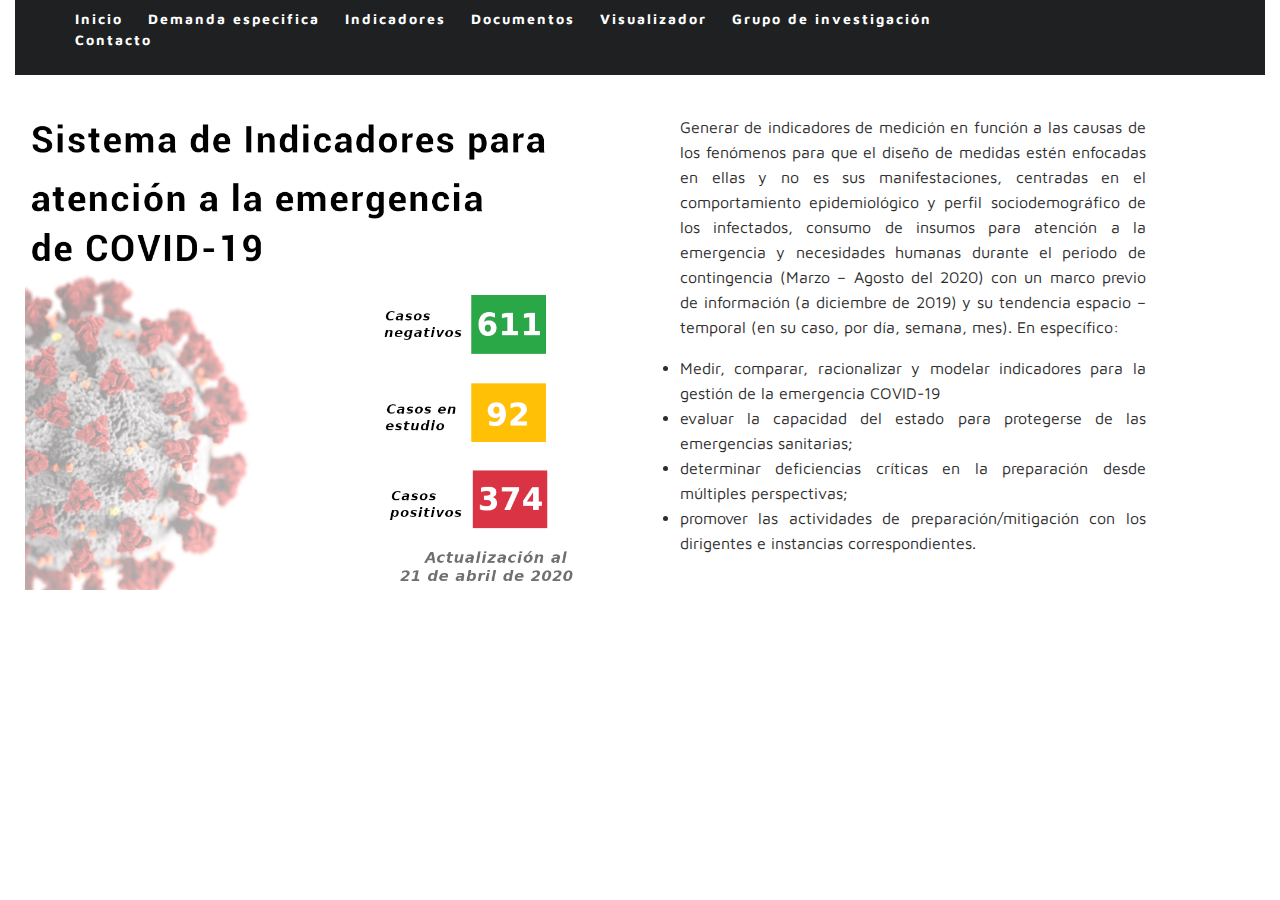
==== index.html @ 3a81c6f1 "deploy32" ====
<!DOCTYPE html>
<html lang="es">
<head>
    <meta charset="UTF-8">
    <meta name="viewport" content="width=device-width, initial-scale=1.0">
    <link rel="stylesheet" href="https://stackpath.bootstrapcdn.com/bootstrap/4.3.1/css/bootstrap.min.css" integrity="sha384-ggOyR0iXCbMQv3Xipma34MD+dH/1fQ784/j6cY/iJTQUOhcWr7x9JvoRxT2MZw1T" crossorigin="anonymous">
    <link rel="stylesheet" href="https://fonts.googleapis.com/css?family=Maven+Pro:400,500,700%7CWork+Sans:400,500">
    <link rel="stylesheet" href="css/index.css" type="text/css">
    <title>Proyecto COVID-19</title>
</head>
<body>
    <!-- Contenedor principal -->
    <div class="container-fluid"> 
        <!-- Navegacion -->
        <header> 
            <div class="navbar navbar-expand-lg">
                <a class="" href="http://www.uqroo.mx/">
                <img alt="" src="images/LOGOW.png" style="max-width:400px; margin-left: 4px;"></a>
                <nav>
                    <ul>
                    <li><a href="index.html">Inicio</a></li>
                    <li><a href="proyecto.html">Demanda especifica</a></li>
                    <li> <a href="indicadores.html">Indicadores</a></li>
                    <li> <a href="documentos.html">Documentos</a></li>
                    <li> <a href="https://arcg.is/1Oqzi9">Visualizador</a></li>
                    <li><a href="participantes.html">Grupo de investigación</a></li>
                    <li> <a href="contacto.html">Contacto</a></li>
                    </ul>
                </nav>
            </div>
        </header>
    </div>
    <div class="row">

        <div class="col-md-6 text_column">
            <a class="" href="https://arcg.is/1Oqzi9">
            <img alt="" src="images/banner_mini_21_04_2.png" style="figure-img; max-width:96%; align=center"></a>
    
        </div>

        <div class="col-md-5 text_column">
            <p>Generar de indicadores de medición en función a las causas de los fenómenos para que el 
                diseño de medidas estén enfocadas en ellas y no es sus manifestaciones, centradas en el 
                comportamiento epidemiológico y perfil sociodemográfico de los infectados, consumo de 
                insumos para atención a la emergencia y necesidades humanas durante el periodo de 
                contingencia (Marzo – Agosto del 2020) con un marco previo de información (a diciembre 
                de 2019) y su tendencia espacio – temporal (en su caso, por día, semana, mes). 
                En específico:</p>
            <li>Medir, comparar, racionalizar y modelar indicadores para la gestión de la emergencia COVID-19</li>
            <li>evaluar la capacidad del estado para protegerse de las emergencias sanitarias;</li>
            <li>determinar deficiencias críticas en la preparación desde múltiples perspectivas;</li>
            <li>promover las actividades de preparación/mitigación con los dirigentes e instancias correspondientes.</li>
        </div>
        <div class="col-md-1">

        </div>
        <!--
        <div class="col-md-2">
            <a class="" href="http://dci.uqroo.mx/cig/">
            <img alt="" src="images/CIG.png" style="banner; max-width:250px; margin-left: 4px; padding-top: 40px;"></a>
            <a class="" href="http://ourbano.uqroo.mx">
            <img alt="" src="images/ourm.jpg" style="banner; max-width:250px; margin-left: 4px;"></a>
            <a class="" href="https://www.worldorganizationinstitute.com">
            <img alt="" src="images/WOI.png " style="banner; max-width:250px; min-width: 250px; margin-left: 4px;"></a>
        </div>
        -->
    </div>
    
</body>
</html>
---- css/index.css ----
@charset "UTF-8";
/* Body */
body {
	margin: 0;
	font-family: 'Maven Pro';
	background-color: #ffffff;
	margin-top: 0px;
	margin-right: 0px;
	margin-bottom: 0px;
	margin-left: 0px;
	font-style: normal;
	font-weight: 400;
}

/* Container */
.container {
	width: 100%;
	margin-left: 0px;
	margin-right: 0px;
	height: 1000px;
	background-color: #801515;
}
/* Navigation */
header {
	width: 100%;
	height: auto;
	background-color: #1e2022;
	border-bottom: 1px solid #1e2022;
}
.logo {
	color: #fff;
	font-weight: bold;
	text-align: undefined;
	width: 10%;
	float: left;
	margin-top: 15px;
	margin-left: 25px;
	letter-spacing: 4px;
}
nav {
	float: right;
	width: 80%;
	text-align: right;
	margin-right: 25px;
}
header nav ul {
	list-style: none;
	float: right;
}
nav ul li {
	float: left;
	color: #FFFFFF;
	font-size: 14px;
	text-align: left;
	margin-right: 25px;
	letter-spacing: 2px;
	font-weight: bold;
	transition: all 0.3s linear;
}
ul li a {
	color: #FFFFFF;
	text-decoration: none;
}
ul li:hover a {
	color: #2C9AB7;
}
.hero_header {
	color: #FFFFFF;
	text-align: center;
	margin-top: 0px;
	margin-right: 0px;
	margin-bottom: 0px;
	margin-left: 0px;
	letter-spacing: 4px;
}
/* Hero Section */
.hero {
	background-color: #B3B3B3;
	padding-top: 150px;
	padding-bottom: 150px;
}
.light {
	font-weight: bold;
	color: #717070;
}
.tagline {
	text-align: center;
	color: #FFFFFF;
	margin-top: 4px;
	font-weight: lighter;
	text-transform: uppercase;
	letter-spacing: 1px;
}
/* About Section */
.text_column {
	width: 100%;
	text-align: justify;
	font-weight: lighter;
	line-height: 25px;
	float: left;
	padding-top: 40px;
	padding-left: 40px;
	padding-right: 40px;
	color: rgb(44, 44, 44);
}
.about {
	padding-left: 25px;
	padding-right: 25px;
	padding-top: 35px;
	display: inline-block;
	background-color: #FFFFFF;
	margin-top: 0px;
}
/* Stats Gallery */
.stats {
	color: #717070;
	margin-bottom: 5px;
}
.gallery {
	clear: both;
	display: inline-block;
	width: 100%;
	background-color: #FFFFFF;
	/* [disabled]min-width: 400px;
*/
	padding-bottom: 35px;
	padding-top: 0px;
	margin-top: -5px;
	margin-bottom: 0px;
}
.thumbnail {
	width: 25%;
	text-align: center;
	float: left;
	margin-top: 35px;
}
.gallery .thumbnail h4 {
	margin-top: 5px;
	margin-right: 5px;
	margin-bottom: 5px;
	margin-left: 5px;
	color: #52BAD5;
}
.gallery .thumbnail p {
	margin-top: 0px;
	margin-right: 0px;
	margin-bottom: 0px;
	margin-left: 0px;
	color: #A3A3A3;
}
/* Parallax Section */
.banner {
	background-color: #2D9AB7;
	background-image: url(file:///C|/Users/Daniel/AppData/Roaming/Adobe/Dreamweaver%20CC%202019/es_ES/Configuration/Temp/Assets/eam5514.tmp/images/parallax.png);
	height: 400px;
	background-attachment: fixed;
	background-size: cover;
	background-repeat: no-repeat;
}
.parallax {
	color: #FFFFFF;
	text-align: right;
	padding-right: 100px;
	padding-top: 110px;
	letter-spacing: 2px;
	margin-top: 0px;
}
.parallax_description {
	color: #FFFFFF;
	text-align: right;
	padding-right: 100px;
	width: 30%;
	float: right;
	font-weight: lighter;
	line-height: 23px;
	margin-top: 0px;
	margin-right: 0px;
	margin-bottom: 0px;
	margin-left: 0px;
}
/* More info */
footer {
	background-color: #FFFFFF;
	padding-bottom: 35px;
}
.footer_column {
	width: 50%;
	text-align: center;
	padding-top: 30px;
	float: left;
}
footer .footer_column h3 {
	color: #B3B3B3;
	text-align: center;
}
footer .footer_column p {
	color: #717070;
	background-color: #FFFFFF;
}
.cards {
	width: 100%;
	height: auto;
	max-width: 400px;
	max-height: 200px;
}
footer .footer_column p {
	padding-left: 30px;
	padding-right: 30px;
	text-align: justify;
	line-height: 25px;
	font-weight: lighter;
	margin-left: 20px;
	margin-right: 20px;
}
.button {
	width: 200px;
	margin-top: 40px;
	margin-right: auto;
	margin-bottom: auto;
	margin-left: auto;
	padding-top: 20px;
	padding-right: 10px;
	padding-bottom: 20px;
	padding-left: 10px;
	text-align: center;
	vertical-align: middle;
	border-radius: 0px;
	text-transform: uppercase;
	font-weight: bold;
	letter-spacing: 2px;
	border: 3px solid #FFFFFF;
	color: #FFFFFF;
	transition: all 0.3s linear;
}
.button:hover {
	background-color: #FEFEFE;
	color: #C4C4C4;
	cursor: pointer;
}
.copyright {
	text-align: center;
	padding-top: 20px;
	padding-bottom: 20px;
	background-color: #717070;
	color: #FFFFFF;
	text-transform: uppercase;
	font-weight: lighter;
	letter-spacing: 2px;
	border-top-width: 2px;
}
.footer_banner {
	background-color: #B3B3B3;
	padding-top: 60px;
	padding-bottom: 60PX;
	margin-bottom: 0px;
	background-image: url(file:///C|/Users/Daniel/AppData/Roaming/Adobe/Dreamweaver%20CC%202019/es_ES/Configuration/Temp/Assets/eam5514.tmp/images/pattern.png);
	background-repeat: repeat;
}
footer {
	display: inline-block;
}
.hidden {
	display: none;
}

/* Mobile */
@media (max-width: 320px) {
.logo {
	width: 100%;
	text-align: center;
	margin-top: 13px;
	margin-right: 0px;
	margin-bottom: 0px;
	margin-left: 0px;
}
.container header nav {
	margin-top: 0px;
	margin-right: 0px;
	margin-bottom: 0px;
	margin-left: 0px;
	width: 100%;
	float: none;
	display: none;
}
header nav ul {
}
nav ul li {
	margin-top: 0px;
	margin-right: 0px;
	margin-bottom: 0px;
	margin-left: 0px;
	width: 100%;
	text-align: center;
}
.text_column {
	width: 100%;
	text-align: justify;
	padding-top: 0px;
	padding-right: 0px;
	padding-bottom: 0px;
	padding-left: 0px;
}
.thumbnail {
	width: 100%;
}
.footer_column {
	width: 100%;
	margin-top: 0px;
}
.parallax {
	text-align: center;
	margin-top: 0px;
	margin-right: 0px;
	margin-bottom: 0px;
	margin-left: 0px;
	padding-top: 40%;
	padding-right: 0px;
	padding-bottom: 0px;
	padding-left: 0px;
	width: 100%;
	font-size: 18px;
}
.parallax_description {
	padding-top: 0px;
	padding-right: 0px;
	padding-bottom: 0px;
	padding-left: 0px;
	width: 90%;
	margin-top: 25px;
	margin-right: 0px;
	margin-bottom: 0px;
	margin-left: 12px;
	float: none;
	text-align: center;
}
.banner {
	background-color: #2D9AB7;
	background-image: none;
}
.tagline {
	margin-top: 20px;
	line-height: 22px;
}
.hero_header {
	padding-left: 10px;
	padding-right: 10px;
	line-height: 22px;
	text-align: center;
}
}

/* Small Tablets */
@media (min-width: 321px)and (max-width: 767px) {
.logo {
	width: 100%;
	text-align: center;
	margin-top: 13px;
	margin-right: 0px;
	margin-bottom: 0px;
	margin-left: 0px;
	color: #043745;
}
.container header nav {
	margin-top: 0px;
	margin-right: 0px;
	margin-bottom: 0px;
	margin-left: 0px;
	width: 100%;
	float: none;
	overflow: auto;
	display: inline-block;
	background: #52bad5;
}
header nav ul {
	padding: 0px;
	float: none;
}
nav ul li {
	margin-top: 0px;
	margin-right: 0px;
	margin-bottom: 0px;
	margin-left: 0px;
	width: 100%;
	text-align: center;
	padding-top: 8px;
	padding-bottom: 8px;
}
.text_column {
	width: 100%;
	text-align: left;
	padding-top: 0px;
	padding-right: 0px;
	padding-bottom: 0px;
	padding-left: 0px;
}
.thumbnail {
	width: 100%;
}
.footer_column {
	width: 100%;
	margin-top: 0px;
}
.parallax {
	text-align: center;
	margin-top: 0px;
	margin-right: 0px;
	margin-bottom: 0px;
	margin-left: 0px;
	padding-top: 40%;
	padding-right: 0px;
	padding-bottom: 0px;
	padding-left: 0px;
	width: 100%;
	font-size: 18px;
}
.parallax_description {
	padding-top: 0px;
	padding-right: 0px;
	padding-bottom: 0px;
	padding-left: 0px;
	margin-top: 30%;
	margin-right: 0px;
	margin-bottom: 0px;
	margin-left: 0px;
	float: none;
	width: 100%;
	text-align: center;
}
.thumbnail {
	width: 50%;
}
.parallax {
	margin-top: 0px;
	margin-right: 0px;
	margin-bottom: 0px;
	margin-left: 0px;
	padding-right: 0px;
	padding-bottom: 0px;
	padding-left: 0px;
	padding-top: 20%;
}
.parallax_description {
	margin-top: 0px;
	margin-right: 0px;
	margin-bottom: 0px;
	margin-left: 0px;
	width: 100%;
	padding-top: 30px;
}
.banner {
	padding-left: 20px;
	padding-right: 20px;
}
.footer_column {
	width: 100%;
}
}

/* Small Desktops */
@media (min-width: 768px) and (max-width: 1096px) {
.text_column {
	width: 100%;
}
.thumbnail {
	width: 50%;
}
.text_column {
	width: 100%;
	margin-top: 0px;
	margin-right: 0px;
	margin-bottom: 0px;
	margin-left: 0px;
	padding-top: 0px;
	padding-right: 0px;
	padding-bottom: 0px;
	padding-left: 0px;
}
.banner {
	margin-top: 0px;
	padding-top: 0px;
}
}
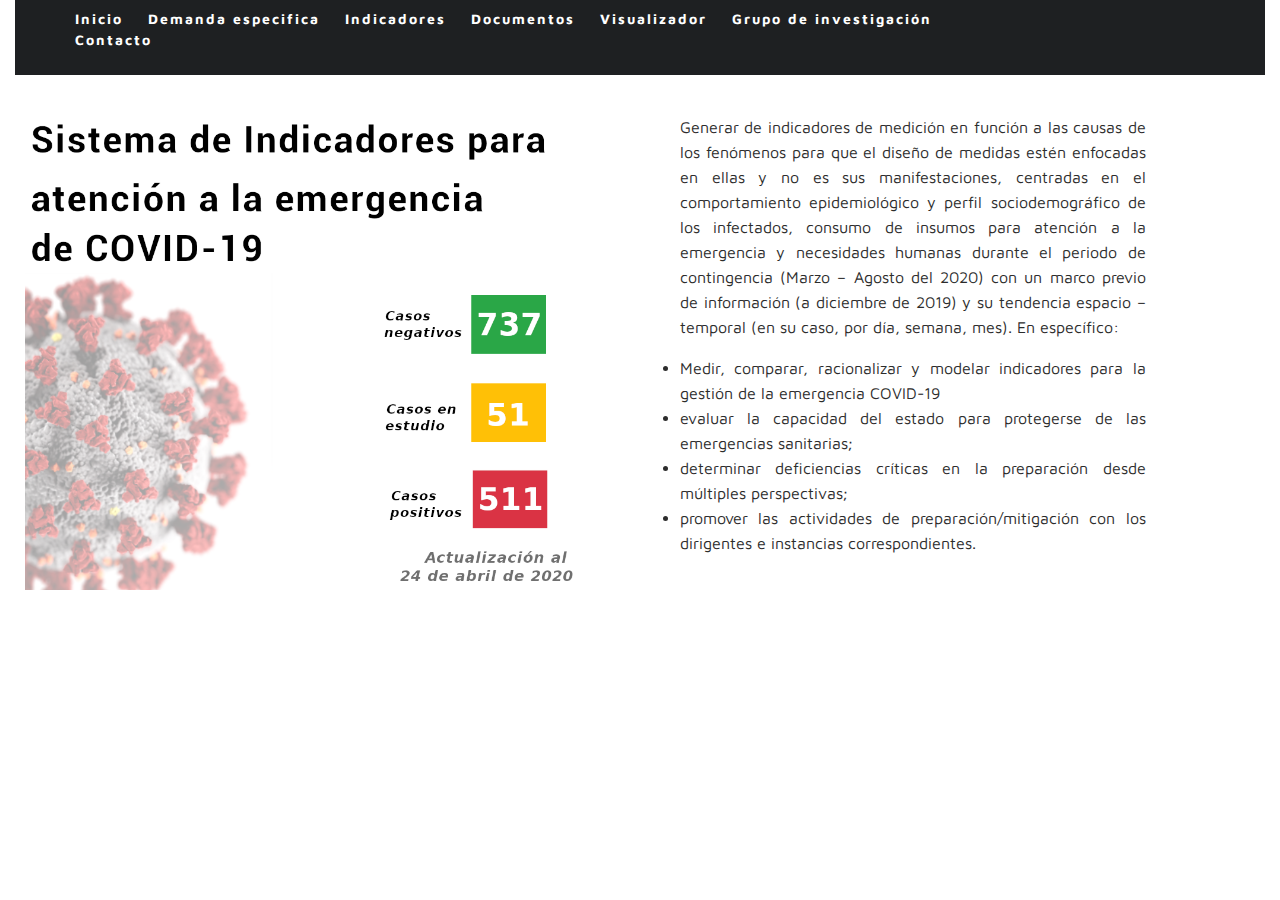
==== commit 308b6da7: "deploy35" ====
--- a/index.html
+++ b/index.html
@@ -34,7 +34,7 @@
 
         <div class="col-md-6 text_column">
             <a class="" href="https://arcg.is/1Oqzi9">
-            <img alt="" src="images/banner_mini_21_04_2.png" style="figure-img; max-width:96%; align=center"></a>
+            <img alt="" src="images/banner_mini_24_04_2.png" style="figure-img; max-width:96%; align=center"></a>
     
         </div>
 
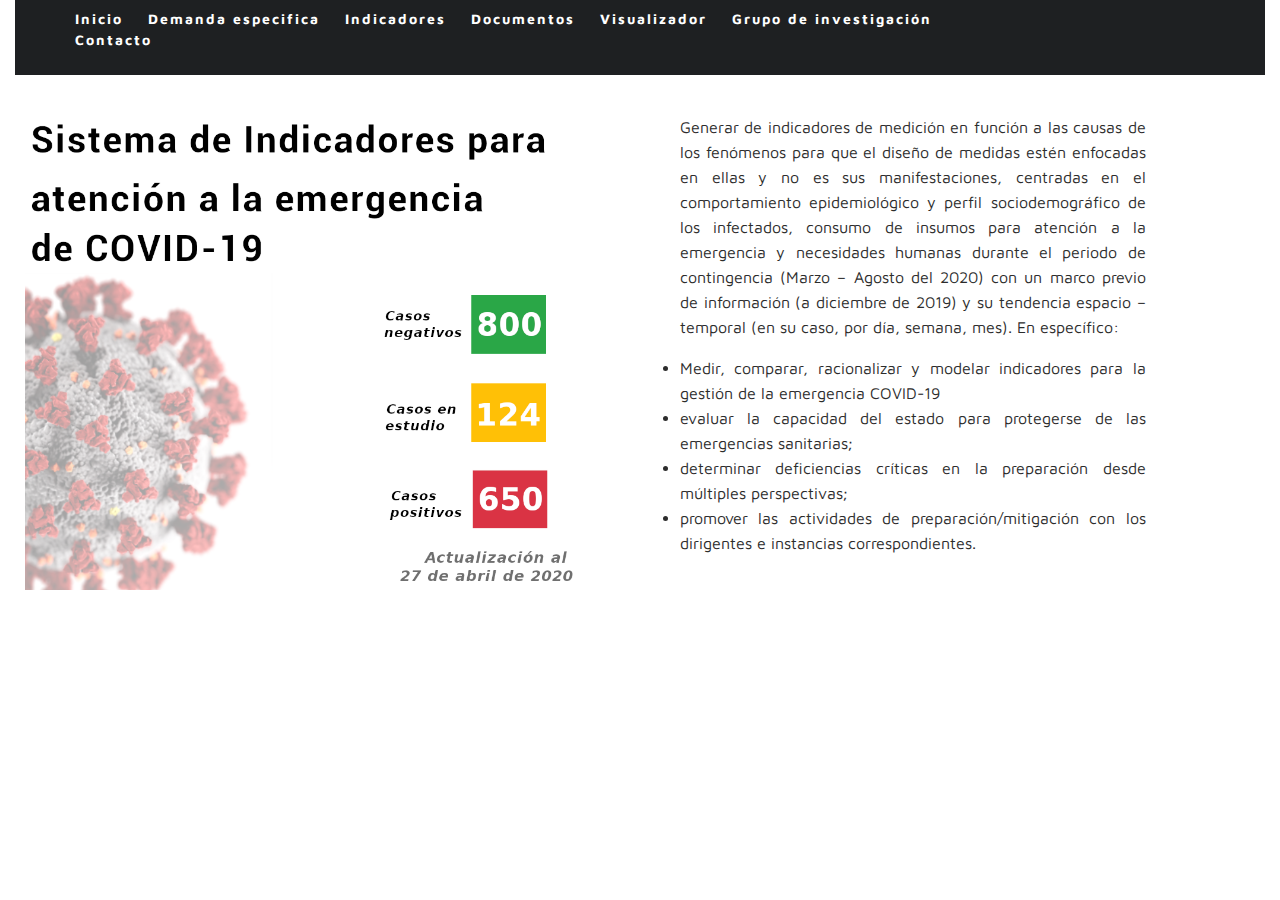
==== commit e4c9f572: "deploy 46" ====
--- a/index.html
+++ b/index.html
@@ -34,7 +34,7 @@
 
         <div class="col-md-6 text_column">
             <a class="" href="https://arcg.is/1Oqzi9">
-            <img alt="" src="images/banner_mini_24_04_2.png" style="figure-img; max-width:96%; align=center"></a>
+            <img alt="" src="images/banner_mini_27_04_2.png" style="figure-img; max-width:96%; align = center"></a>
     
         </div>
 
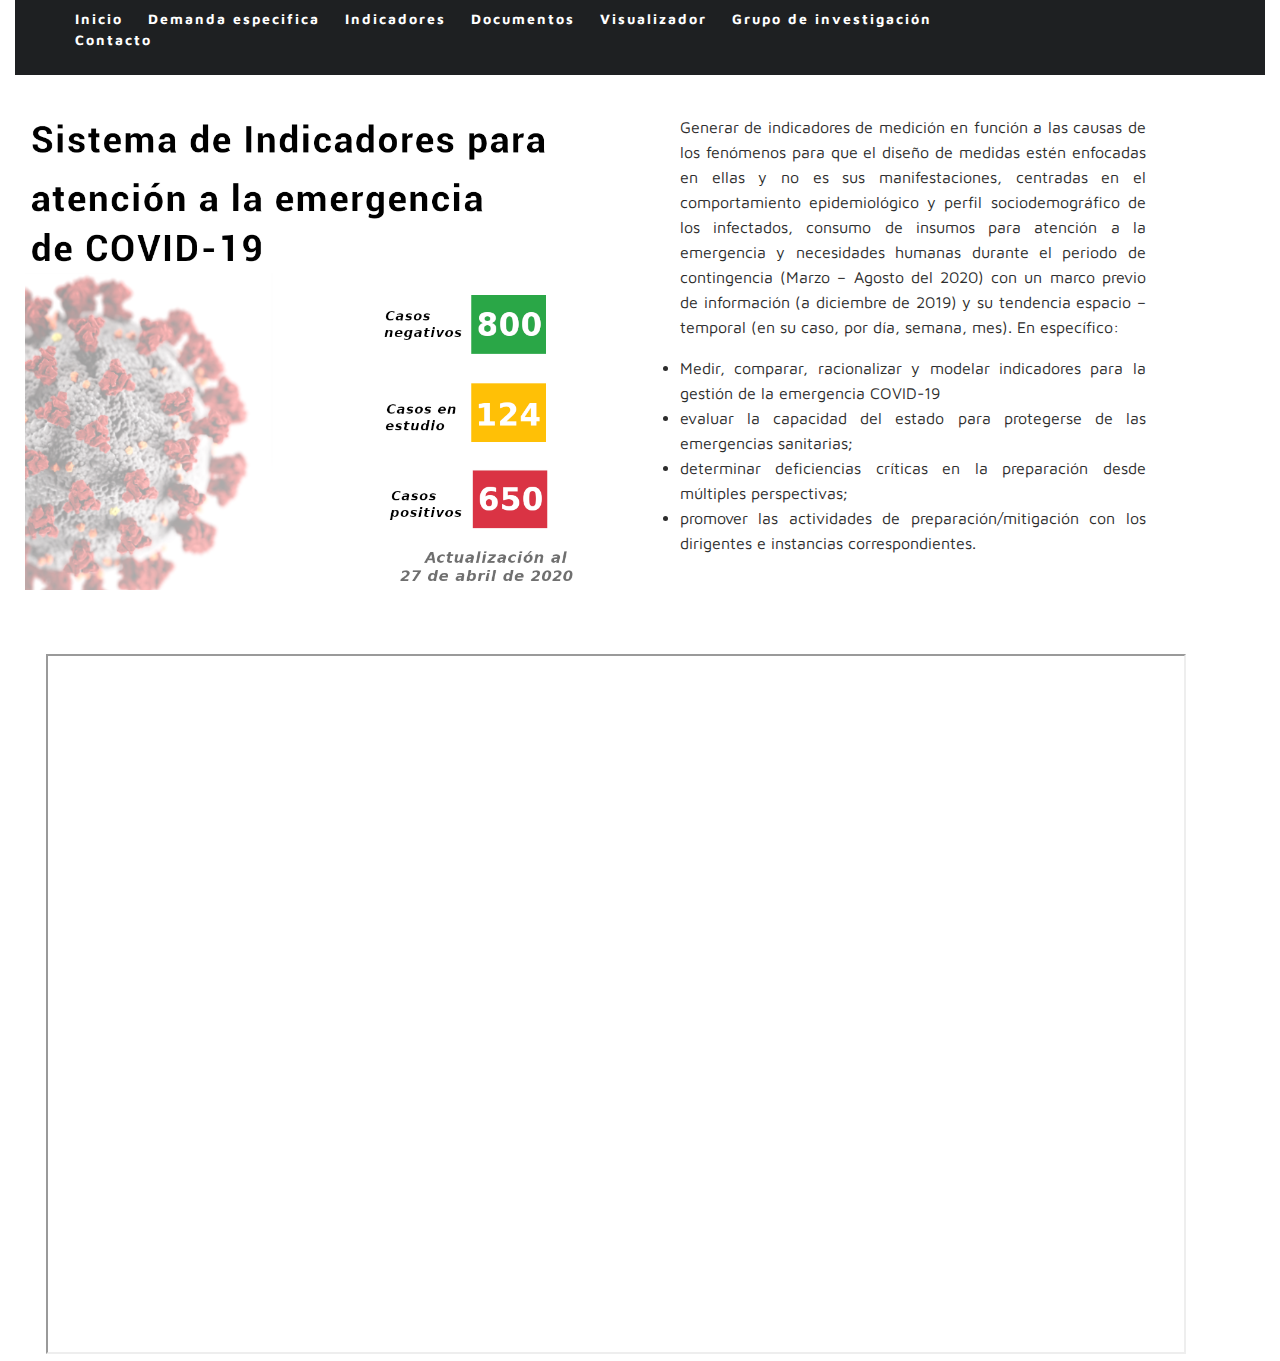
==== commit 72b9f8d7: "deploy50" ====
--- a/index.html
+++ b/index.html
@@ -65,6 +65,9 @@
         </div>
         -->
     </div>
-    
+    <br>
+    <div class="col-md-12 text_column">
+        <iframe src="https://arcg.is/1Oqzi9"  style= "margin-left: 6px;" width="95%" height="700" scrolling="auto"></iframe>
+    </div>
 </body>
 </html>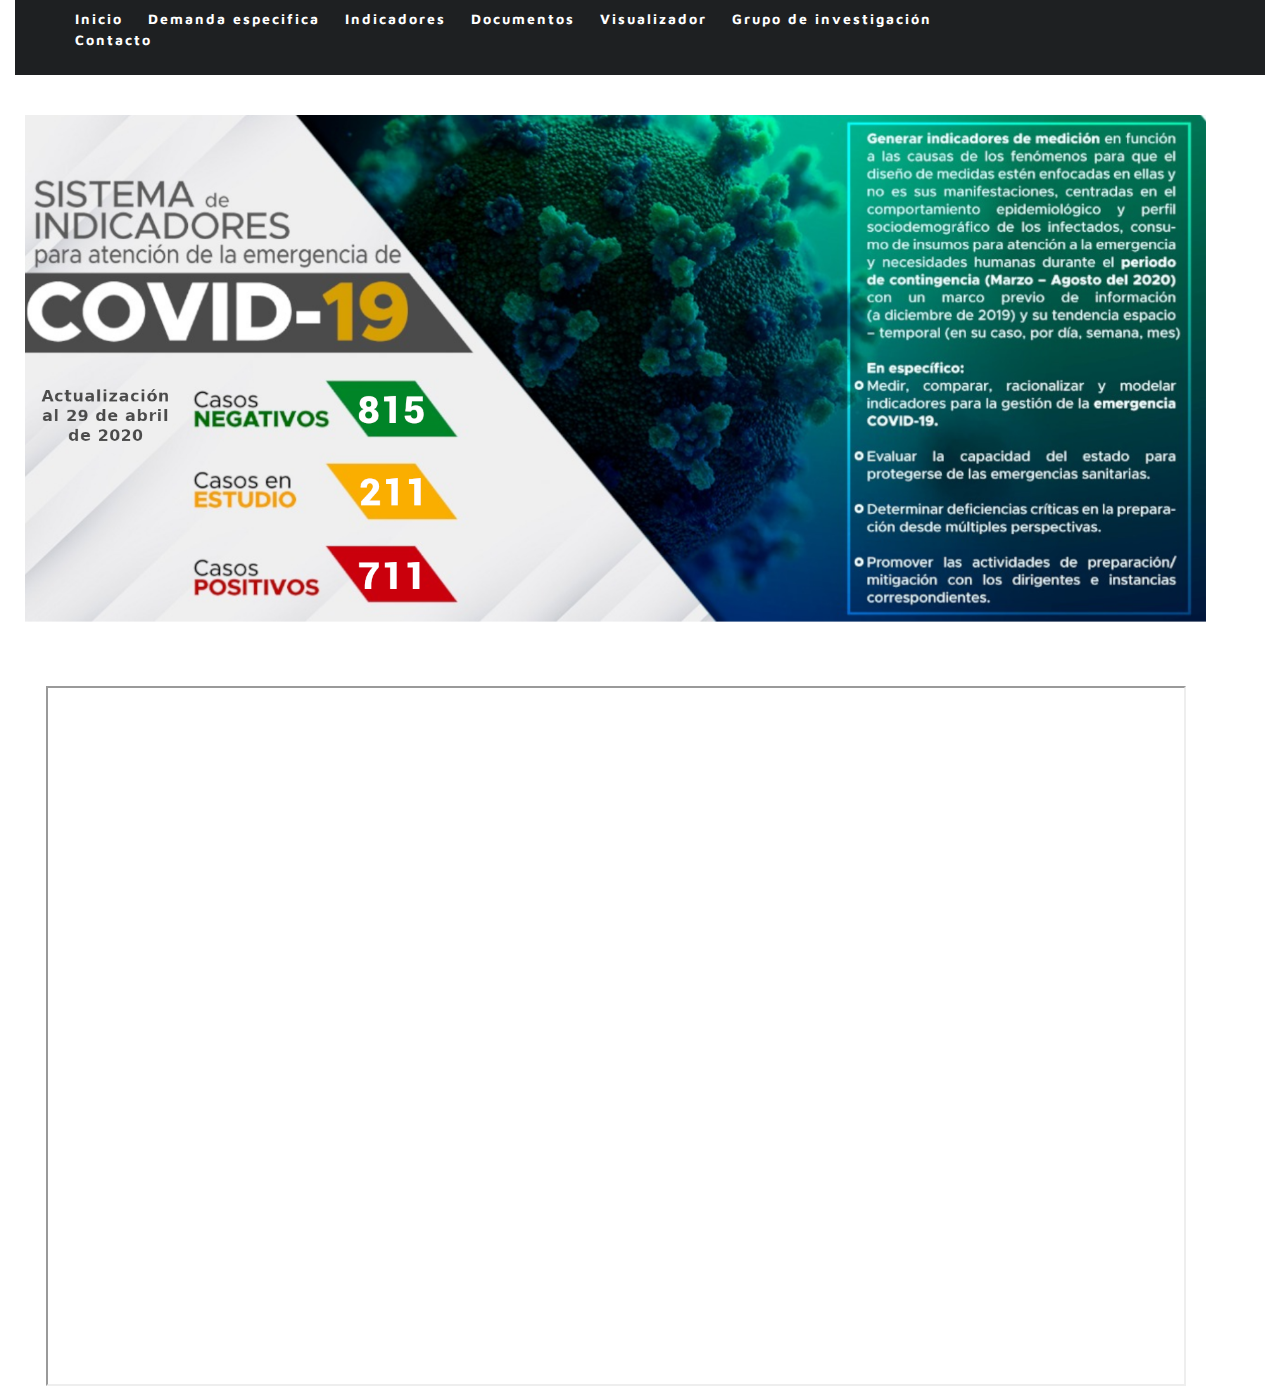
==== commit 9e374112: "cambio de rama" ====
--- a/index.html
+++ b/index.html
@@ -32,12 +32,13 @@
     </div>
     <div class="row">
 
-        <div class="col-md-6 text_column">
+        <div class="col-md-12 text_column">
             <a class="" href="https://arcg.is/1Oqzi9">
-            <img alt="" src="images/banner_mini_27_04_2.png" style="figure-img; max-width:96%; align = center"></a>
+            <img alt="" src="images/banner_29_04_2.png" style="figure-img; max-width:96%; align = center"></a>
     
         </div>
 
+        <!--
         <div class="col-md-5 text_column">
             <p>Generar de indicadores de medición en función a las causas de los fenómenos para que el 
                 diseño de medidas estén enfocadas en ellas y no es sus manifestaciones, centradas en el 
@@ -54,6 +55,7 @@
         <div class="col-md-1">
 
         </div>
+        -->
         <!--
         <div class="col-md-2">
             <a class="" href="http://dci.uqroo.mx/cig/">
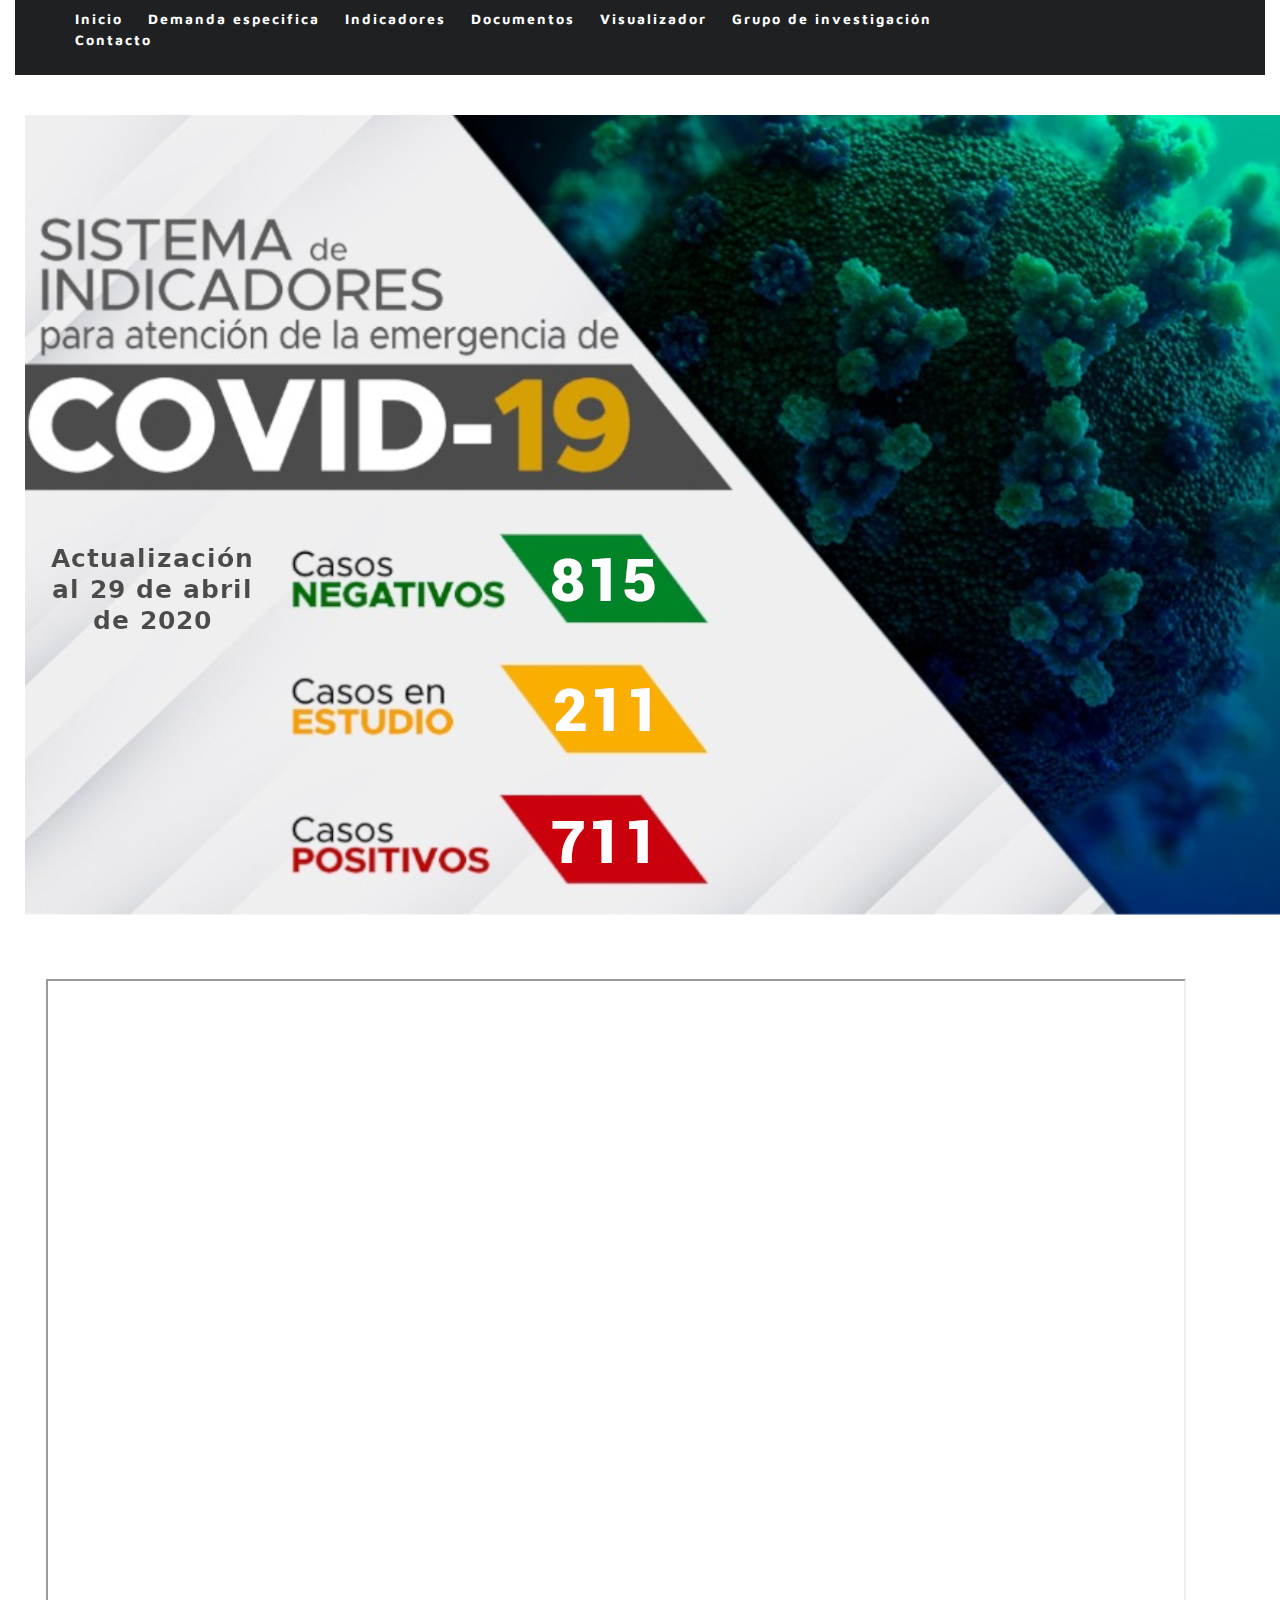
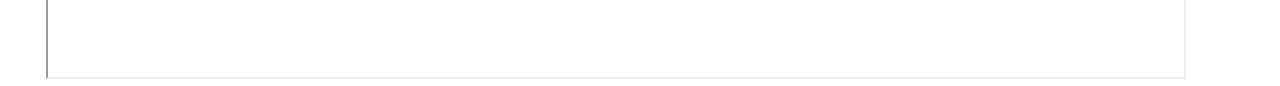
==== commit a2eb255e: "deploy52" ====
--- a/index.html
+++ b/index.html
@@ -34,7 +34,7 @@
 
         <div class="col-md-12 text_column">
             <a class="" href="https://arcg.is/1Oqzi9">
-            <img alt="" src="images/banner_29_04_2.png" style="figure-img; max-width:96%; align = center"></a>
+            <img alt="" src="images/banner_29_04_2.png" style="figure-img; max-width=96%; align = center"></a>
     
         </div>
 
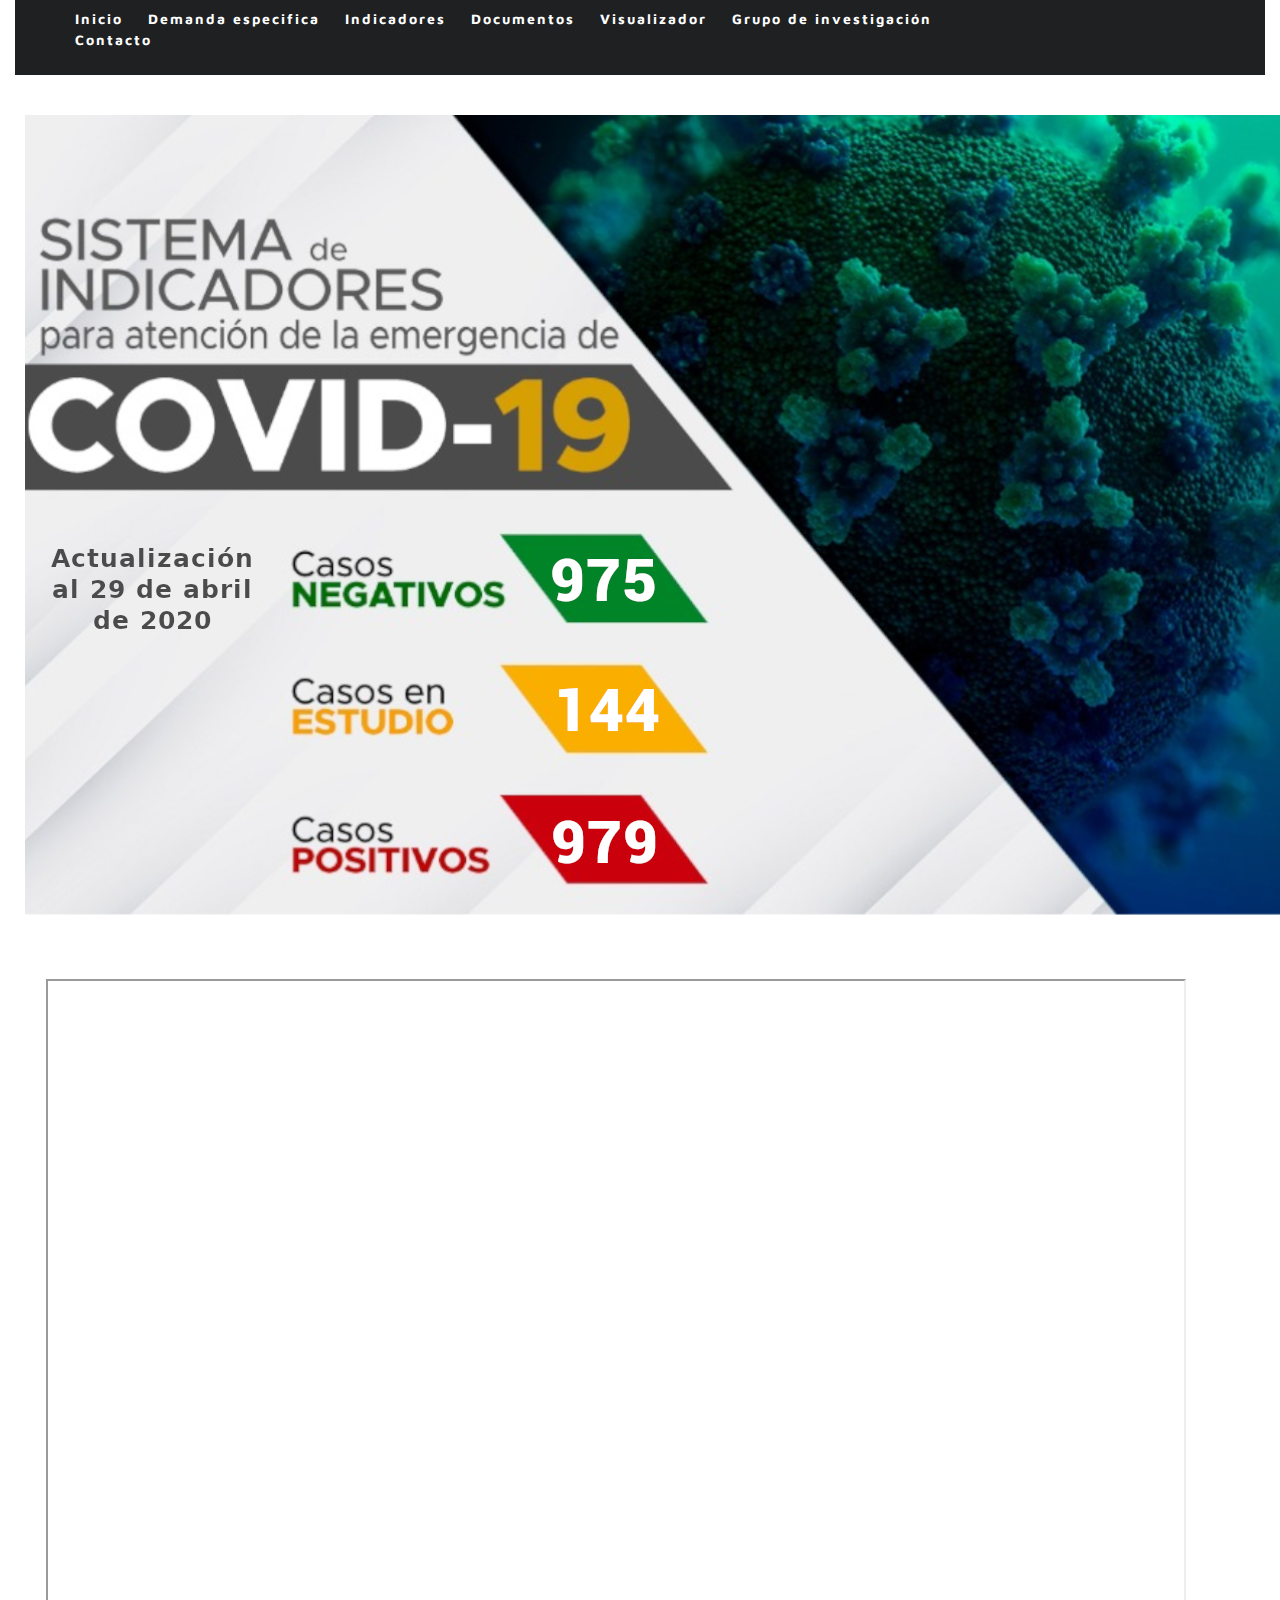
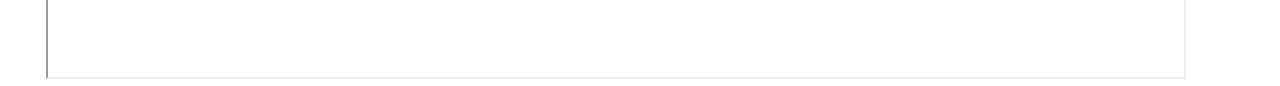
==== commit 3a78fc1a: "deploy 51" ====
--- a/index.html
+++ b/index.html
@@ -34,7 +34,7 @@
 
         <div class="col-md-12 text_column">
             <a class="" href="https://arcg.is/1Oqzi9">
-            <img alt="" src="images/banner_29_04_2.png" style="figure-img; max-width=96%; align = center"></a>
+            <img alt="" src="images/banner_06_05_2.png" style="figure-img; max-width=96%; align = center"></a>
     
         </div>
 
